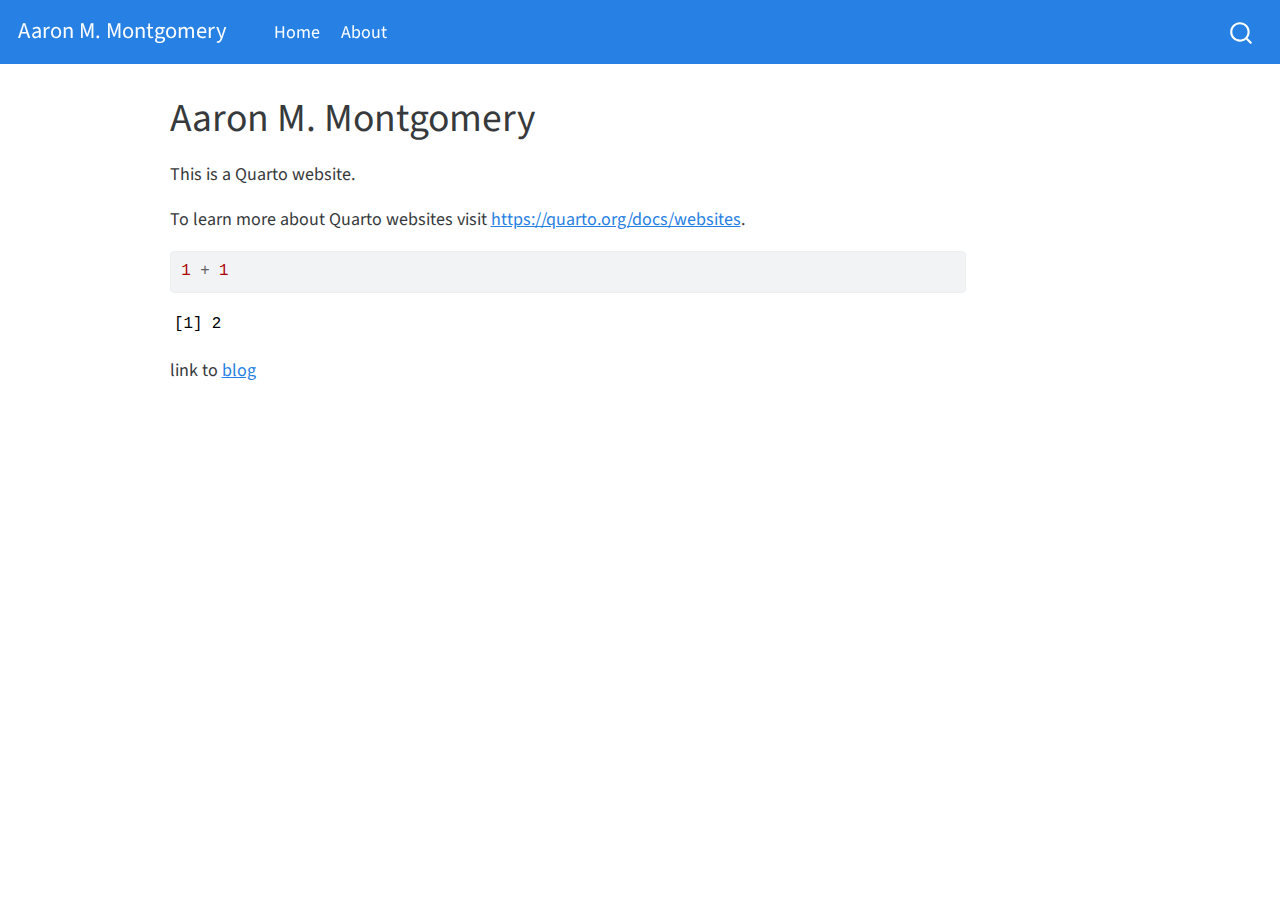
==== docs/index.html @ fca07edd "switch to quarto" ====
<!DOCTYPE html>
<html xmlns="http://www.w3.org/1999/xhtml" lang="en" xml:lang="en"><head>

<meta charset="utf-8">
<meta name="generator" content="quarto-1.2.313">

<meta name="viewport" content="width=device-width, initial-scale=1.0, user-scalable=yes">


<title>Aaron M. Montgomery</title>
<style>
code{white-space: pre-wrap;}
span.smallcaps{font-variant: small-caps;}
div.columns{display: flex; gap: min(4vw, 1.5em);}
div.column{flex: auto; overflow-x: auto;}
div.hanging-indent{margin-left: 1.5em; text-indent: -1.5em;}
ul.task-list{list-style: none;}
ul.task-list li input[type="checkbox"] {
  width: 0.8em;
  margin: 0 0.8em 0.2em -1.6em;
  vertical-align: middle;
}
pre > code.sourceCode { white-space: pre; position: relative; }
pre > code.sourceCode > span { display: inline-block; line-height: 1.25; }
pre > code.sourceCode > span:empty { height: 1.2em; }
.sourceCode { overflow: visible; }
code.sourceCode > span { color: inherit; text-decoration: inherit; }
div.sourceCode { margin: 1em 0; }
pre.sourceCode { margin: 0; }
@media screen {
div.sourceCode { overflow: auto; }
}
@media print {
pre > code.sourceCode { white-space: pre-wrap; }
pre > code.sourceCode > span { text-indent: -5em; padding-left: 5em; }
}
pre.numberSource code
  { counter-reset: source-line 0; }
pre.numberSource code > span
  { position: relative; left: -4em; counter-increment: source-line; }
pre.numberSource code > span > a:first-child::before
  { content: counter(source-line);
    position: relative; left: -1em; text-align: right; vertical-align: baseline;
    border: none; display: inline-block;
    -webkit-touch-callout: none; -webkit-user-select: none;
    -khtml-user-select: none; -moz-user-select: none;
    -ms-user-select: none; user-select: none;
    padding: 0 4px; width: 4em;
    color: #aaaaaa;
  }
pre.numberSource { margin-left: 3em; border-left: 1px solid #aaaaaa;  padding-left: 4px; }
div.sourceCode
  {   }
@media screen {
pre > code.sourceCode > span > a:first-child::before { text-decoration: underline; }
}
code span.al { color: #ff0000; font-weight: bold; } /* Alert */
code span.an { color: #60a0b0; font-weight: bold; font-style: italic; } /* Annotation */
code span.at { color: #7d9029; } /* Attribute */
code span.bn { color: #40a070; } /* BaseN */
code span.bu { color: #008000; } /* BuiltIn */
code span.cf { color: #007020; font-weight: bold; } /* ControlFlow */
code span.ch { color: #4070a0; } /* Char */
code span.cn { color: #880000; } /* Constant */
code span.co { color: #60a0b0; font-style: italic; } /* Comment */
code span.cv { color: #60a0b0; font-weight: bold; font-style: italic; } /* CommentVar */
code span.do { color: #ba2121; font-style: italic; } /* Documentation */
code span.dt { color: #902000; } /* DataType */
code span.dv { color: #40a070; } /* DecVal */
code span.er { color: #ff0000; font-weight: bold; } /* Error */
code span.ex { } /* Extension */
code span.fl { color: #40a070; } /* Float */
code span.fu { color: #06287e; } /* Function */
code span.im { color: #008000; font-weight: bold; } /* Import */
code span.in { color: #60a0b0; font-weight: bold; font-style: italic; } /* Information */
code span.kw { color: #007020; font-weight: bold; } /* Keyword */
code span.op { color: #666666; } /* Operator */
code span.ot { color: #007020; } /* Other */
code span.pp { color: #bc7a00; } /* Preprocessor */
code span.sc { color: #4070a0; } /* SpecialChar */
code span.ss { color: #bb6688; } /* SpecialString */
code span.st { color: #4070a0; } /* String */
code span.va { color: #19177c; } /* Variable */
code span.vs { color: #4070a0; } /* VerbatimString */
code span.wa { color: #60a0b0; font-weight: bold; font-style: italic; } /* Warning */
</style>


<script src="site_libs/quarto-nav/quarto-nav.js"></script>
<script src="site_libs/quarto-nav/headroom.min.js"></script>
<script src="site_libs/clipboard/clipboard.min.js"></script>
<script src="site_libs/quarto-search/autocomplete.umd.js"></script>
<script src="site_libs/quarto-search/fuse.min.js"></script>
<script src="site_libs/quarto-search/quarto-search.js"></script>
<meta name="quarto:offset" content="./">
<script src="site_libs/quarto-html/quarto.js"></script>
<script src="site_libs/quarto-html/popper.min.js"></script>
<script src="site_libs/quarto-html/tippy.umd.min.js"></script>
<script src="site_libs/quarto-html/anchor.min.js"></script>
<link href="site_libs/quarto-html/tippy.css" rel="stylesheet">
<link href="site_libs/quarto-html/quarto-syntax-highlighting.css" rel="stylesheet" id="quarto-text-highlighting-styles">
<script src="site_libs/bootstrap/bootstrap.min.js"></script>
<link href="site_libs/bootstrap/bootstrap-icons.css" rel="stylesheet">
<link href="site_libs/bootstrap/bootstrap.min.css" rel="stylesheet" id="quarto-bootstrap" data-mode="light">
<script id="quarto-search-options" type="application/json">{
  "location": "navbar",
  "copy-button": false,
  "collapse-after": 3,
  "panel-placement": "end",
  "type": "overlay",
  "limit": 20,
  "language": {
    "search-no-results-text": "No results",
    "search-matching-documents-text": "matching documents",
    "search-copy-link-title": "Copy link to search",
    "search-hide-matches-text": "Hide additional matches",
    "search-more-match-text": "more match in this document",
    "search-more-matches-text": "more matches in this document",
    "search-clear-button-title": "Clear",
    "search-detached-cancel-button-title": "Cancel",
    "search-submit-button-title": "Submit"
  }
}</script>


<link rel="stylesheet" href="styles.css">
</head>

<body class="nav-fixed">

<div id="quarto-search-results"></div>
  <header id="quarto-header" class="headroom fixed-top">
    <nav class="navbar navbar-expand-lg navbar-dark ">
      <div class="navbar-container container-fluid">
      <div class="navbar-brand-container">
    <a class="navbar-brand" href="./index.html">
    <span class="navbar-title">Aaron M. Montgomery</span>
    </a>
  </div>
          <button class="navbar-toggler" type="button" data-bs-toggle="collapse" data-bs-target="#navbarCollapse" aria-controls="navbarCollapse" aria-expanded="false" aria-label="Toggle navigation" onclick="if (window.quartoToggleHeadroom) { window.quartoToggleHeadroom(); }">
  <span class="navbar-toggler-icon"></span>
</button>
          <div class="collapse navbar-collapse" id="navbarCollapse">
            <ul class="navbar-nav navbar-nav-scroll me-auto">
  <li class="nav-item">
    <a class="nav-link active" href="./index.html" aria-current="page">
 <span class="menu-text">Home</span></a>
  </li>  
  <li class="nav-item">
    <a class="nav-link" href="./about.html">
 <span class="menu-text">About</span></a>
  </li>  
</ul>
              <div id="quarto-search" class="" title="Search"></div>
          </div> <!-- /navcollapse -->
      </div> <!-- /container-fluid -->
    </nav>
</header>
<!-- content -->
<div id="quarto-content" class="quarto-container page-columns page-rows-contents page-layout-article page-navbar">
<!-- sidebar -->
<!-- margin-sidebar -->
    <div id="quarto-margin-sidebar" class="sidebar margin-sidebar">
        
    </div>
<!-- main -->
<main class="content" id="quarto-document-content">

<header id="title-block-header" class="quarto-title-block default">
<div class="quarto-title">
<h1 class="title">Aaron M. Montgomery</h1>
</div>



<div class="quarto-title-meta">

    
  
    
  </div>
  

</header>

<p>This is a Quarto website.</p>
<p>To learn more about Quarto websites visit <a href="https://quarto.org/docs/websites" class="uri">https://quarto.org/docs/websites</a>.</p>
<div class="cell">
<div class="sourceCode cell-code" id="cb1"><pre class="sourceCode r code-with-copy"><code class="sourceCode r"><span id="cb1-1"><a href="#cb1-1" aria-hidden="true" tabindex="-1"></a><span class="dv">1</span> <span class="sc">+</span> <span class="dv">1</span></span></code><button title="Copy to Clipboard" class="code-copy-button"><i class="bi"></i></button></pre></div>
<div class="cell-output cell-output-stdout">
<pre><code>[1] 2</code></pre>
</div>
</div>
<p>link to <a href="https://aaron-montgomery.github.io/amm_blog/">blog</a></p>



</main> <!-- /main -->
<script id="quarto-html-after-body" type="application/javascript">
window.document.addEventListener("DOMContentLoaded", function (event) {
  const toggleBodyColorMode = (bsSheetEl) => {
    const mode = bsSheetEl.getAttribute("data-mode");
    const bodyEl = window.document.querySelector("body");
    if (mode === "dark") {
      bodyEl.classList.add("quarto-dark");
      bodyEl.classList.remove("quarto-light");
    } else {
      bodyEl.classList.add("quarto-light");
      bodyEl.classList.remove("quarto-dark");
    }
  }
  const toggleBodyColorPrimary = () => {
    const bsSheetEl = window.document.querySelector("link#quarto-bootstrap");
    if (bsSheetEl) {
      toggleBodyColorMode(bsSheetEl);
    }
  }
  toggleBodyColorPrimary();  
  const icon = "";
  const anchorJS = new window.AnchorJS();
  anchorJS.options = {
    placement: 'right',
    icon: icon
  };
  anchorJS.add('.anchored');
  const clipboard = new window.ClipboardJS('.code-copy-button', {
    target: function(trigger) {
      return trigger.previousElementSibling;
    }
  });
  clipboard.on('success', function(e) {
    // button target
    const button = e.trigger;
    // don't keep focus
    button.blur();
    // flash "checked"
    button.classList.add('code-copy-button-checked');
    var currentTitle = button.getAttribute("title");
    button.setAttribute("title", "Copied!");
    let tooltip;
    if (window.bootstrap) {
      button.setAttribute("data-bs-toggle", "tooltip");
      button.setAttribute("data-bs-placement", "left");
      button.setAttribute("data-bs-title", "Copied!");
      tooltip = new bootstrap.Tooltip(button, 
        { trigger: "manual", 
          customClass: "code-copy-button-tooltip",
          offset: [0, -8]});
      tooltip.show();    
    }
    setTimeout(function() {
      if (tooltip) {
        tooltip.hide();
        button.removeAttribute("data-bs-title");
        button.removeAttribute("data-bs-toggle");
        button.removeAttribute("data-bs-placement");
      }
      button.setAttribute("title", currentTitle);
      button.classList.remove('code-copy-button-checked');
    }, 1000);
    // clear code selection
    e.clearSelection();
  });
  function tippyHover(el, contentFn) {
    const config = {
      allowHTML: true,
      content: contentFn,
      maxWidth: 500,
      delay: 100,
      arrow: false,
      appendTo: function(el) {
          return el.parentElement;
      },
      interactive: true,
      interactiveBorder: 10,
      theme: 'quarto',
      placement: 'bottom-start'
    };
    window.tippy(el, config); 
  }
  const noterefs = window.document.querySelectorAll('a[role="doc-noteref"]');
  for (var i=0; i<noterefs.length; i++) {
    const ref = noterefs[i];
    tippyHover(ref, function() {
      // use id or data attribute instead here
      let href = ref.getAttribute('data-footnote-href') || ref.getAttribute('href');
      try { href = new URL(href).hash; } catch {}
      const id = href.replace(/^#\/?/, "");
      const note = window.document.getElementById(id);
      return note.innerHTML;
    });
  }
  const findCites = (el) => {
    const parentEl = el.parentElement;
    if (parentEl) {
      const cites = parentEl.dataset.cites;
      if (cites) {
        return {
          el,
          cites: cites.split(' ')
        };
      } else {
        return findCites(el.parentElement)
      }
    } else {
      return undefined;
    }
  };
  var bibliorefs = window.document.querySelectorAll('a[role="doc-biblioref"]');
  for (var i=0; i<bibliorefs.length; i++) {
    const ref = bibliorefs[i];
    const citeInfo = findCites(ref);
    if (citeInfo) {
      tippyHover(citeInfo.el, function() {
        var popup = window.document.createElement('div');
        citeInfo.cites.forEach(function(cite) {
          var citeDiv = window.document.createElement('div');
          citeDiv.classList.add('hanging-indent');
          citeDiv.classList.add('csl-entry');
          var biblioDiv = window.document.getElementById('ref-' + cite);
          if (biblioDiv) {
            citeDiv.innerHTML = biblioDiv.innerHTML;
          }
          popup.appendChild(citeDiv);
        });
        return popup.innerHTML;
      });
    }
  }
});
</script>
</div> <!-- /content -->



</body></html>
---- docs/site_libs/quarto-html/tippy.css ----
.tippy-box[data-animation=fade][data-state=hidden]{opacity:0}[data-tippy-root]{max-width:calc(100vw - 10px)}.tippy-box{position:relative;background-color:#333;color:#fff;border-radius:4px;font-size:14px;line-height:1.4;white-space:normal;outline:0;transition-property:transform,visibility,opacity}.tippy-box[data-placement^=top]>.tippy-arrow{bottom:0}.tippy-box[data-placement^=top]>.tippy-arrow:before{bottom:-7px;left:0;border-width:8px 8px 0;border-top-color:initial;transform-origin:center top}.tippy-box[data-placement^=bottom]>.tippy-arrow{top:0}.tippy-box[data-placement^=bottom]>.tippy-arrow:before{top:-7px;left:0;border-width:0 8px 8px;border-bottom-color:initial;transform-origin:center bottom}.tippy-box[data-placement^=left]>.tippy-arrow{right:0}.tippy-box[data-placement^=left]>.tippy-arrow:before{border-width:8px 0 8px 8px;border-left-color:initial;right:-7px;transform-origin:center left}.tippy-box[data-placement^=right]>.tippy-arrow{left:0}.tippy-box[data-placement^=right]>.tippy-arrow:before{left:-7px;border-width:8px 8px 8px 0;border-right-color:initial;transform-origin:center right}.tippy-box[data-inertia][data-state=visible]{transition-timing-function:cubic-bezier(.54,1.5,.38,1.11)}.tippy-arrow{width:16px;height:16px;color:#333}.tippy-arrow:before{content:"";position:absolute;border-color:transparent;border-style:solid}.tippy-content{position:relative;padding:5px 9px;z-index:1}
---- docs/site_libs/quarto-html/quarto-syntax-highlighting.css ----
/* quarto syntax highlight colors */
:root {
  --quarto-hl-ot-color: #003B4F;
  --quarto-hl-at-color: #657422;
  --quarto-hl-ss-color: #20794D;
  --quarto-hl-an-color: #5E5E5E;
  --quarto-hl-fu-color: #4758AB;
  --quarto-hl-st-color: #20794D;
  --quarto-hl-cf-color: #003B4F;
  --quarto-hl-op-color: #5E5E5E;
  --quarto-hl-er-color: #AD0000;
  --quarto-hl-bn-color: #AD0000;
  --quarto-hl-al-color: #AD0000;
  --quarto-hl-va-color: #111111;
  --quarto-hl-bu-color: inherit;
  --quarto-hl-ex-color: inherit;
  --quarto-hl-pp-color: #AD0000;
  --quarto-hl-in-color: #5E5E5E;
  --quarto-hl-vs-color: #20794D;
  --quarto-hl-wa-color: #5E5E5E;
  --quarto-hl-do-color: #5E5E5E;
  --quarto-hl-im-color: #00769E;
  --quarto-hl-ch-color: #20794D;
  --quarto-hl-dt-color: #AD0000;
  --quarto-hl-fl-color: #AD0000;
  --quarto-hl-co-color: #5E5E5E;
  --quarto-hl-cv-color: #5E5E5E;
  --quarto-hl-cn-color: #8f5902;
  --quarto-hl-sc-color: #5E5E5E;
  --quarto-hl-dv-color: #AD0000;
  --quarto-hl-kw-color: #003B4F;
}

/* other quarto variables */
:root {
  --quarto-font-monospace: SFMono-Regular, Menlo, Monaco, Consolas, "Liberation Mono", "Courier New", monospace;
}

pre > code.sourceCode > span {
  color: #003B4F;
}

code span {
  color: #003B4F;
}

code.sourceCode > span {
  color: #003B4F;
}

div.sourceCode,
div.sourceCode pre.sourceCode {
  color: #003B4F;
}

code span.ot {
  color: #003B4F;
}

code span.at {
  color: #657422;
}

code span.ss {
  color: #20794D;
}

code span.an {
  color: #5E5E5E;
}

code span.fu {
  color: #4758AB;
}

code span.st {
  color: #20794D;
}

code span.cf {
  color: #003B4F;
}

code span.op {
  color: #5E5E5E;
}

code span.er {
  color: #AD0000;
}

code span.bn {
  color: #AD0000;
}

code span.al {
  color: #AD0000;
}

code span.va {
  color: #111111;
}

code span.pp {
  color: #AD0000;
}

code span.in {
  color: #5E5E5E;
}

code span.vs {
  color: #20794D;
}

code span.wa {
  color: #5E5E5E;
  font-style: italic;
}

code span.do {
  color: #5E5E5E;
  font-style: italic;
}

code span.im {
  color: #00769E;
}

code span.ch {
  color: #20794D;
}

code span.dt {
  color: #AD0000;
}

code span.fl {
  color: #AD0000;
}

code span.co {
  color: #5E5E5E;
}

code span.cv {
  color: #5E5E5E;
  font-style: italic;
}

code span.cn {
  color: #8f5902;
}

code span.sc {
  color: #5E5E5E;
}

code span.dv {
  color: #AD0000;
}

code span.kw {
  color: #003B4F;
}

.prevent-inlining {
  content: "</";
}

/*# sourceMappingURL=debc5d5d77c3f9108843748ff7464032.css.map */
---- docs/styles.css ----
/* css styles */
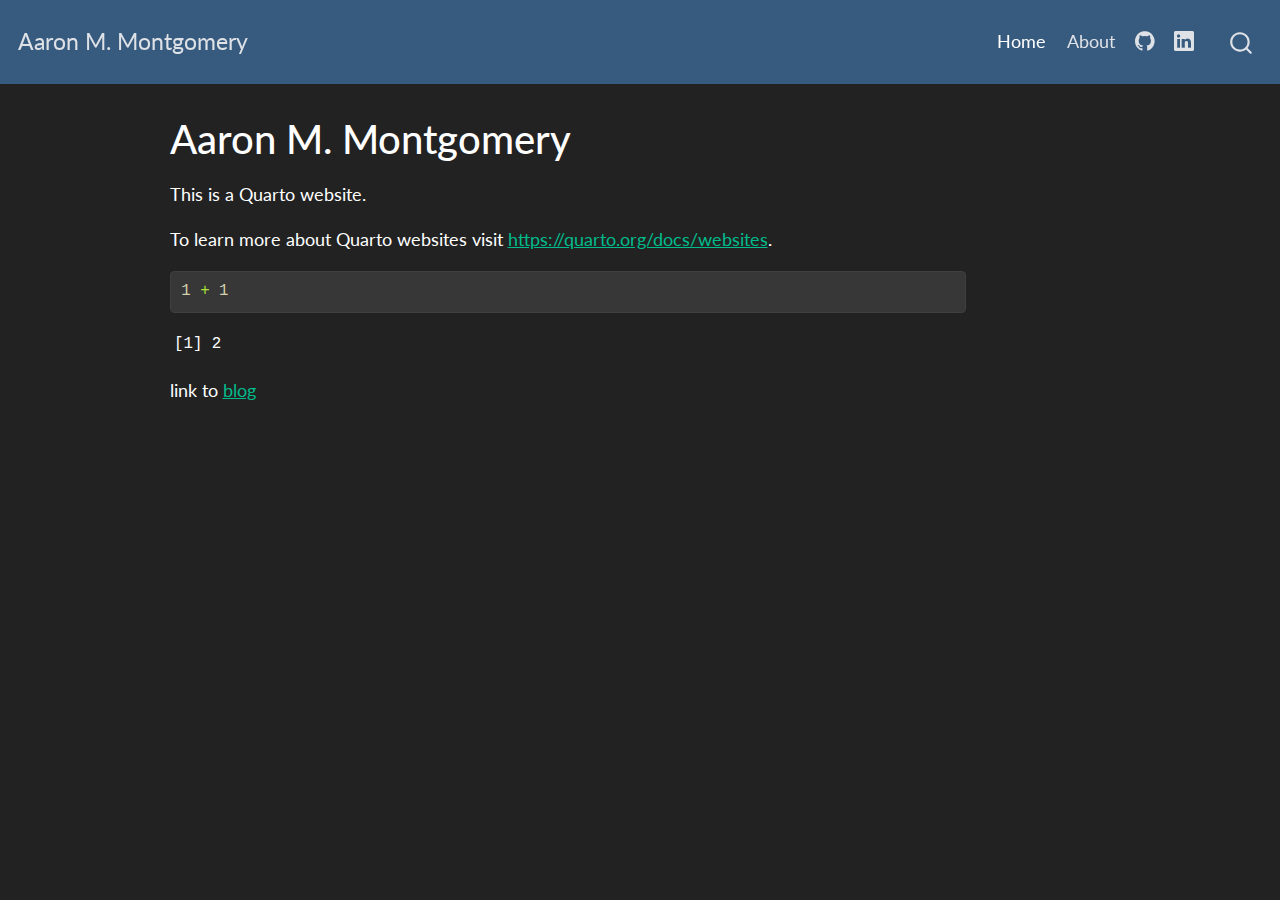
==== commit 20fdf288: "changed theme (flatly -> darkly)" ====
--- a/docs/index.html
+++ b/docs/index.html
@@ -98,10 +98,10 @@
 <script src="site_libs/quarto-html/tippy.umd.min.js"></script>
 <script src="site_libs/quarto-html/anchor.min.js"></script>
 <link href="site_libs/quarto-html/tippy.css" rel="stylesheet">
-<link href="site_libs/quarto-html/quarto-syntax-highlighting.css" rel="stylesheet" id="quarto-text-highlighting-styles">
+<link href="site_libs/quarto-html/quarto-syntax-highlighting-dark.css" rel="stylesheet" id="quarto-text-highlighting-styles">
 <script src="site_libs/bootstrap/bootstrap.min.js"></script>
 <link href="site_libs/bootstrap/bootstrap-icons.css" rel="stylesheet">
-<link href="site_libs/bootstrap/bootstrap.min.css" rel="stylesheet" id="quarto-bootstrap" data-mode="light">
+<link href="site_libs/bootstrap/bootstrap.min.css" rel="stylesheet" id="quarto-bootstrap" data-mode="dark">
 <script id="quarto-search-options" type="application/json">{
   "location": "navbar",
   "copy-button": false,
@@ -141,7 +141,7 @@
   <span class="navbar-toggler-icon"></span>
 </button>
           <div class="collapse navbar-collapse" id="navbarCollapse">
-            <ul class="navbar-nav navbar-nav-scroll me-auto">
+            <ul class="navbar-nav navbar-nav-scroll ms-auto">
   <li class="nav-item">
     <a class="nav-link active" href="./index.html" aria-current="page">
  <span class="menu-text">Home</span></a>
@@ -149,6 +149,16 @@
   <li class="nav-item">
     <a class="nav-link" href="./about.html">
  <span class="menu-text">About</span></a>
+  </li>  
+  <li class="nav-item compact">
+    <a class="nav-link" href="https://github.com/aaron-montgomery"><i class="bi bi-github" role="img">
+</i> 
+ <span class="menu-text"></span></a>
+  </li>  
+  <li class="nav-item compact">
+    <a class="nav-link" href="https://www.linkedin.com/in/aaron-montgomery-6b17421b1/"><i class="bi bi-linkedin" role="img">
+</i> 
+ <span class="menu-text"></span></a>
   </li>  
 </ul>
               <div id="quarto-search" class="" title="Search"></div>
--- a/docs/site_libs/quarto-html/quarto-syntax-highlighting-dark.css
+++ b/docs/site_libs/quarto-html/quarto-syntax-highlighting-dark.css
@@ -0,0 +1,187 @@
+/* quarto syntax highlight colors */
+:root {
+  --quarto-hl-al-color: #f07178;
+  --quarto-hl-an-color: #d4d0ab;
+  --quarto-hl-at-color: #00e0e0;
+  --quarto-hl-bn-color: #d4d0ab;
+  --quarto-hl-bu-color: #abe338;
+  --quarto-hl-ch-color: #abe338;
+  --quarto-hl-co-color: #f8f8f2;
+  --quarto-hl-cv-color: #ffd700;
+  --quarto-hl-cn-color: #ffd700;
+  --quarto-hl-cf-color: #ffa07a;
+  --quarto-hl-dt-color: #ffa07a;
+  --quarto-hl-dv-color: #d4d0ab;
+  --quarto-hl-do-color: #f8f8f2;
+  --quarto-hl-er-color: #f07178;
+  --quarto-hl-ex-color: #00e0e0;
+  --quarto-hl-fl-color: #d4d0ab;
+  --quarto-hl-fu-color: #ffa07a;
+  --quarto-hl-im-color: #abe338;
+  --quarto-hl-in-color: #d4d0ab;
+  --quarto-hl-kw-color: #ffa07a;
+  --quarto-hl-op-color: #ffa07a;
+  --quarto-hl-ot-color: #00e0e0;
+  --quarto-hl-pp-color: #dcc6e0;
+  --quarto-hl-re-color: #00e0e0;
+  --quarto-hl-sc-color: #abe338;
+  --quarto-hl-ss-color: #abe338;
+  --quarto-hl-st-color: #abe338;
+  --quarto-hl-va-color: #00e0e0;
+  --quarto-hl-vs-color: #abe338;
+  --quarto-hl-wa-color: #dcc6e0;
+}
+
+/* other quarto variables */
+:root {
+  --quarto-font-monospace: SFMono-Regular, Menlo, Monaco, Consolas, "Liberation Mono", "Courier New", monospace;
+}
+
+code span.al {
+  font-weight: bold;
+  color: #f07178;
+}
+
+code span.an {
+  color: #d4d0ab;
+}
+
+code span.at {
+  color: #00e0e0;
+}
+
+code span.bn {
+  color: #d4d0ab;
+}
+
+code span.bu {
+  color: #abe338;
+}
+
+code span.ch {
+  color: #abe338;
+}
+
+code span.co {
+  font-style: italic;
+  color: #f8f8f2;
+}
+
+code span.cv {
+  color: #ffd700;
+}
+
+code span.cn {
+  color: #ffd700;
+}
+
+code span.cf {
+  font-weight: bold;
+  color: #ffa07a;
+}
+
+code span.dt {
+  color: #ffa07a;
+}
+
+code span.dv {
+  color: #d4d0ab;
+}
+
+code span.do {
+  color: #f8f8f2;
+}
+
+code span.er {
+  color: #f07178;
+  text-decoration: underline;
+}
+
+code span.ex {
+  font-weight: bold;
+  color: #00e0e0;
+}
+
+code span.fl {
+  color: #d4d0ab;
+}
+
+code span.fu {
+  color: #ffa07a;
+}
+
+code span.im {
+  color: #abe338;
+}
+
+code span.in {
+  color: #d4d0ab;
+}
+
+code span.kw {
+  font-weight: bold;
+  color: #ffa07a;
+}
+
+pre > code.sourceCode > span {
+  color: #f8f8f2;
+}
+
+code span {
+  color: #f8f8f2;
+}
+
+code.sourceCode > span {
+  color: #f8f8f2;
+}
+
+div.sourceCode,
+div.sourceCode pre.sourceCode {
+  color: #f8f8f2;
+}
+
+code span.op {
+  color: #ffa07a;
+}
+
+code span.ot {
+  color: #00e0e0;
+}
+
+code span.pp {
+  color: #dcc6e0;
+}
+
+code span.re {
+  color: #00e0e0;
+}
+
+code span.sc {
+  color: #abe338;
+}
+
+code span.ss {
+  color: #abe338;
+}
+
+code span.st {
+  color: #abe338;
+}
+
+code span.va {
+  color: #00e0e0;
+}
+
+code span.vs {
+  color: #abe338;
+}
+
+code span.wa {
+  color: #dcc6e0;
+}
+
+.prevent-inlining {
+  content: "</";
+}
+
+/*# sourceMappingURL=935a306eefa94366c21e1a970dddb765.css.map */
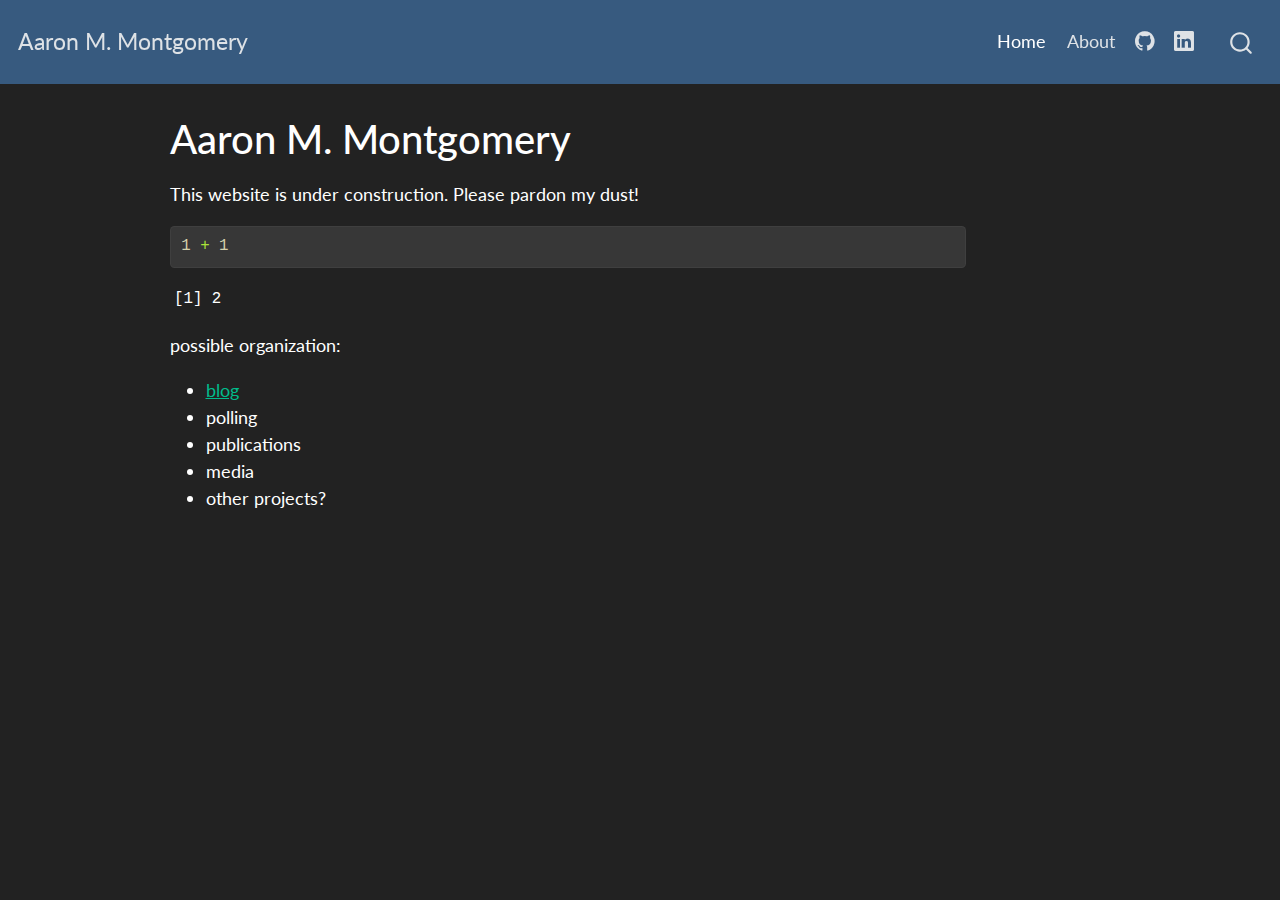
==== commit 98667658: "minor content changes" ====
--- a/docs/index.html
+++ b/docs/index.html
@@ -193,15 +193,21 @@
 
 </header>
 
-<p>This is a Quarto website.</p>
-<p>To learn more about Quarto websites visit <a href="https://quarto.org/docs/websites" class="uri">https://quarto.org/docs/websites</a>.</p>
+<p>This website is under construction. Please pardon my dust!</p>
 <div class="cell">
 <div class="sourceCode cell-code" id="cb1"><pre class="sourceCode r code-with-copy"><code class="sourceCode r"><span id="cb1-1"><a href="#cb1-1" aria-hidden="true" tabindex="-1"></a><span class="dv">1</span> <span class="sc">+</span> <span class="dv">1</span></span></code><button title="Copy to Clipboard" class="code-copy-button"><i class="bi"></i></button></pre></div>
 <div class="cell-output cell-output-stdout">
 <pre><code>[1] 2</code></pre>
 </div>
 </div>
-<p>link to <a href="https://aaron-montgomery.github.io/amm_blog/">blog</a></p>
+<p>possible organization:</p>
+<ul>
+<li><a href="https://aaron-montgomery.github.io/amm_blog/">blog</a></li>
+<li>polling</li>
+<li>publications</li>
+<li>media</li>
+<li>other projects?</li>
+</ul>
 
 
 
